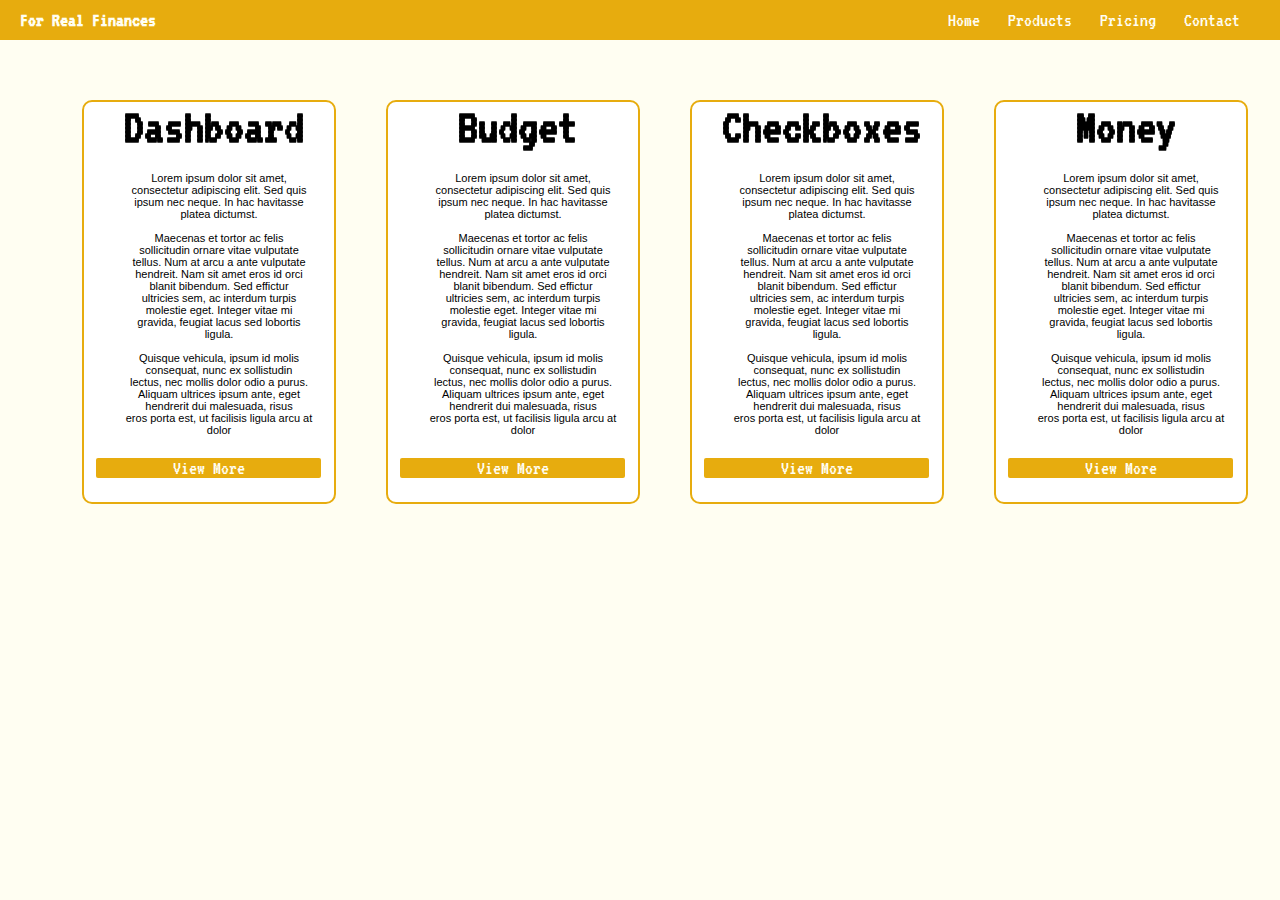
==== index.html @ f5291907 "commit" ====
<!DOCTYPE html>
<html>
    <head>
        <title>Home</title>
        <link rel="stylesheet" type="text/css" href="css/stle.css">
        <link rel="preconnect" href="https://fonts.gstatic.com">
        <link href="https://fonts.googleapis.com/css2?family=VT323&display=swap" rel="stylesheet">

    </head>
    <body>
        <div class="nav">
            <div class="title">
                <h1>For Real Finances</h1>
            </div>
            <div class="links">
                <ul>
                    <li><a href="index.html">Home</a></li>
                    <li><a href="product.html">Products</a></li>
                    <li><a href="pricing.html">Pricing</a></li>
                    <li><a href="contact.html">Contact</a></li>
                </ul>
            </div>
        </div>
        <div id="box-area">
            <div class="box1 box beg">
                <h3>Dashboard</h3>
                <br/>
                <p>Lorem ipsum dolor sit amet,<br/> consectetur adipiscing elit. Sed quis<br/> ipsum nec neque. In hac havitasse<br/> platea dictumst.<br/><br/>Maecenas et tortor ac felis <br/>sollicitudin ornare vitae vulputate<br/> tellus. Num at arcu a ante vulputate<br/> hendreit. Nam sit amet eros id orci<br/> blanit bibendum. Sed effictur <br/>ultricies sem, ac interdum turpis<br/> molestie eget. Integer vitae mi<br/> gravida, feugiat lacus sed lobortis<br/> ligula. <br/><br>Quisque vehicula, ipsum id molis<br/> consequat, nunc ex sollistudin <br/> lectus, nec mollis dolor odio a purus.<br/> Aliquam ultrices ipsum ante, eget<br/> hendrerit dui malesuada, risus <br/>eros porta est, ut facilisis ligula arcu at<br/> dolor</p>
                <br/>   
                <div class="view">
                    <a href="https://www.youtube.com/watch?v=dQw4w9WgXcQ">View More</a>
                </div>
            </div>
            <div class="box2 box">
                <h3>Budget</h3>
                <br/>
                <p>Lorem ipsum dolor sit amet,<br/> consectetur adipiscing elit. Sed quis<br/> ipsum nec neque. In hac havitasse<br/> platea dictumst.<br/><br/>Maecenas et tortor ac felis <br/>sollicitudin ornare vitae vulputate<br/> tellus. Num at arcu a ante vulputate<br/> hendreit. Nam sit amet eros id orci<br/> blanit bibendum. Sed effictur <br/>ultricies sem, ac interdum turpis<br/> molestie eget. Integer vitae mi<br/> gravida, feugiat lacus sed lobortis<br/> ligula. <br/><br>Quisque vehicula, ipsum id molis<br/> consequat, nunc ex sollistudin <br/> lectus, nec mollis dolor odio a purus.<br/> Aliquam ultrices ipsum ante, eget<br/> hendrerit dui malesuada, risus <br/>eros porta est, ut facilisis ligula arcu at<br/> dolor</p>
                <br/>   
                <div class="view">
                    <a href="https://www.youtube.com/watch?v=dQw4w9WgXcQ">View More</a>
                </div>
            </div>            
            <div class="box3 box">
                <h3>Checkboxes</h3>
                <br/>
                <p>Lorem ipsum dolor sit amet,<br/> consectetur adipiscing elit. Sed quis<br/> ipsum nec neque. In hac havitasse<br/> platea dictumst.<br/><br/>Maecenas et tortor ac felis <br/>sollicitudin ornare vitae vulputate<br/> tellus. Num at arcu a ante vulputate<br/> hendreit. Nam sit amet eros id orci<br/> blanit bibendum. Sed effictur <br/>ultricies sem, ac interdum turpis<br/> molestie eget. Integer vitae mi<br/> gravida, feugiat lacus sed lobortis<br/> ligula. <br/><br>Quisque vehicula, ipsum id molis<br/> consequat, nunc ex sollistudin <br/> lectus, nec mollis dolor odio a purus.<br/> Aliquam ultrices ipsum ante, eget<br/> hendrerit dui malesuada, risus <br/>eros porta est, ut facilisis ligula arcu at<br/> dolor</p>
                <br/>   
                <div class="view">
                    <a href="https://www.youtube.com/watch?v=dQw4w9WgXcQ">View More</a>
                </div>
            </div>
            <div class="box4 box end">
                <h3>Money</h3>
                <br/>
                <p>Lorem ipsum dolor sit amet,<br/> consectetur adipiscing elit. Sed quis<br/> ipsum nec neque. In hac havitasse<br/> platea dictumst.<br/><br/>Maecenas et tortor ac felis <br/>sollicitudin ornare vitae vulputate<br/> tellus. Num at arcu a ante vulputate<br/> hendreit. Nam sit amet eros id orci<br/> blanit bibendum. Sed effictur <br/>ultricies sem, ac interdum turpis<br/> molestie eget. Integer vitae mi<br/> gravida, feugiat lacus sed lobortis<br/> ligula. <br/><br>Quisque vehicula, ipsum id molis<br/> consequat, nunc ex sollistudin <br/> lectus, nec mollis dolor odio a purus.<br/> Aliquam ultrices ipsum ante, eget<br/> hendrerit dui malesuada, risus <br/>eros porta est, ut facilisis ligula arcu at<br/> dolor</p>
                <br/>   
                <div class="view">
                    <a href="https://www.youtube.com/watch?v=dQw4w9WgXcQ">View More</a>
                </div>
            </div>
        </div>
    </body>
</html>
---- css/stle.css ----
*{
    margin:0;
    font-family: 'VT323', monospace;
    font-size:20px;
    color: #fffef2;
}
body{
    background-color: #fffef2;
    text-align: center;
}
.nav{
    background-color: #e7ac0e;
    height:40px;
    width: 100%;
    position: absolute ;
    top:0;
}

li{
    list-style: none;
    display: inline;
}
a{
    text-decoration: none;
}
.title{
    width:50%;
    float: left;
}
.links{
    width:50%;
    float:left;
    text-align: right;
}
.links ul{
    margin-top:10px;
    margin-right:20px;
}
.links ul li{
    margin-right:20px;
}
h1{
    color:black;
}
.title h1{
    margin-top:10px;
    margin-left:20px;
    text-align: left;
    color:#fffef2;
}
a:hover{
    text-decoration: underline;
}
#box-area{
    display:inline-block;
    margin:0 auto;
}
.box{
    margin-top:100px;
    height:400px;
    width:250px;
    border:2px solid #e7ac0e;
    float:left;
    border-radius:10px;
    margin-left:50px;
    background-color: white;
}

.box h3{
    color: black;
    font-size: 50px;
    margin-left:10px;
}
.box p{
    color:black;
    font-size: 11px;
    margin-left:20px;
    font-family:Arial;
}
.box a{
    color: #fffef2;
}
.view{
    width:90%;
    border:2px solid white;
    margin-left: 10px;
    border-radius: 4px ;
    text-align: center;
    background-color: #e7ac0e;
}
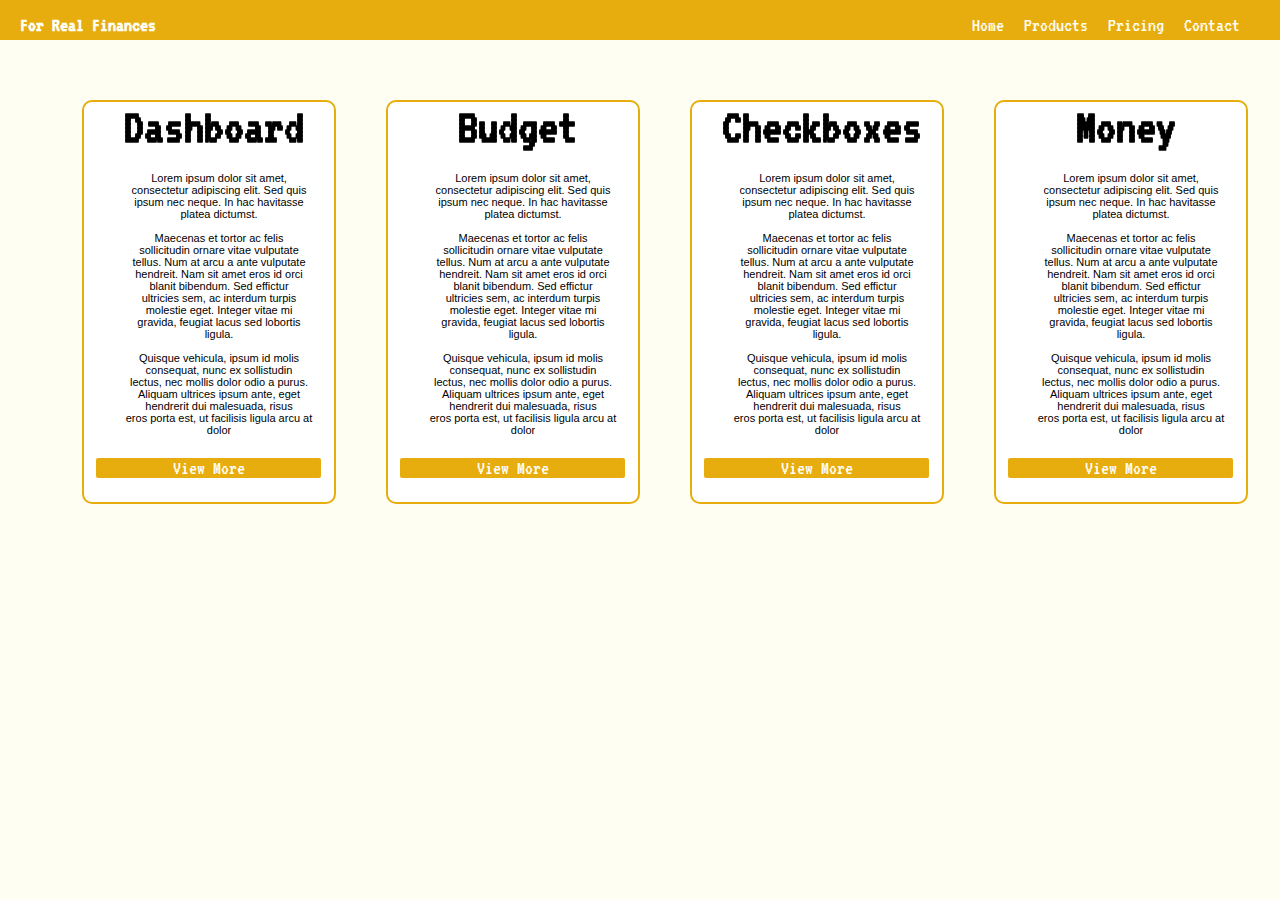
==== commit 7a544b98: "commit" ====
--- a/index.html
+++ b/index.html
@@ -13,7 +13,7 @@
                 <h1>For Real Finances</h1>
             </div>
             <div class="links">
-                <ul>
+                <ul id="flex">
                     <li><a href="index.html">Home</a></li>
                     <li><a href="product.html">Products</a></li>
                     <li><a href="pricing.html">Pricing</a></li>
--- a/css/stle.css
+++ b/css/stle.css
@@ -14,6 +14,8 @@
     width: 100%;
     position: absolute ;
     top:0;
+    display: flex;
+    align-items: center;
 }
 
 li{
@@ -25,12 +27,21 @@
 }
 .title{
     width:50%;
-    float: left;
+    
+}
+ul#flex{
+    display: flex;
+    text-align: right;
+    justify-content: flex-end ;
+    align-items: baseline;
+    
 }
 .links{
     width:50%;
-    float:left;
     text-align: right;
+}
+.links a{
+    flex-wrap: nowrap;
 }
 .links ul{
     margin-top:10px;
@@ -52,15 +63,18 @@
     text-decoration: underline;
 }
 #box-area{
-    display:inline-block;
+    display:flex;
+    flex-wrap: wrap;
+    align-items: baseline;
     margin:0 auto;
+    justify-content: center;
 }
 .box{
     margin-top:100px;
     height:400px;
     width:250px;
     border:2px solid #e7ac0e;
-    float:left;
+    
     border-radius:10px;
     margin-left:50px;
     background-color: white;
@@ -87,4 +101,4 @@
     border-radius: 4px ;
     text-align: center;
     background-color: #e7ac0e;
-}+}
